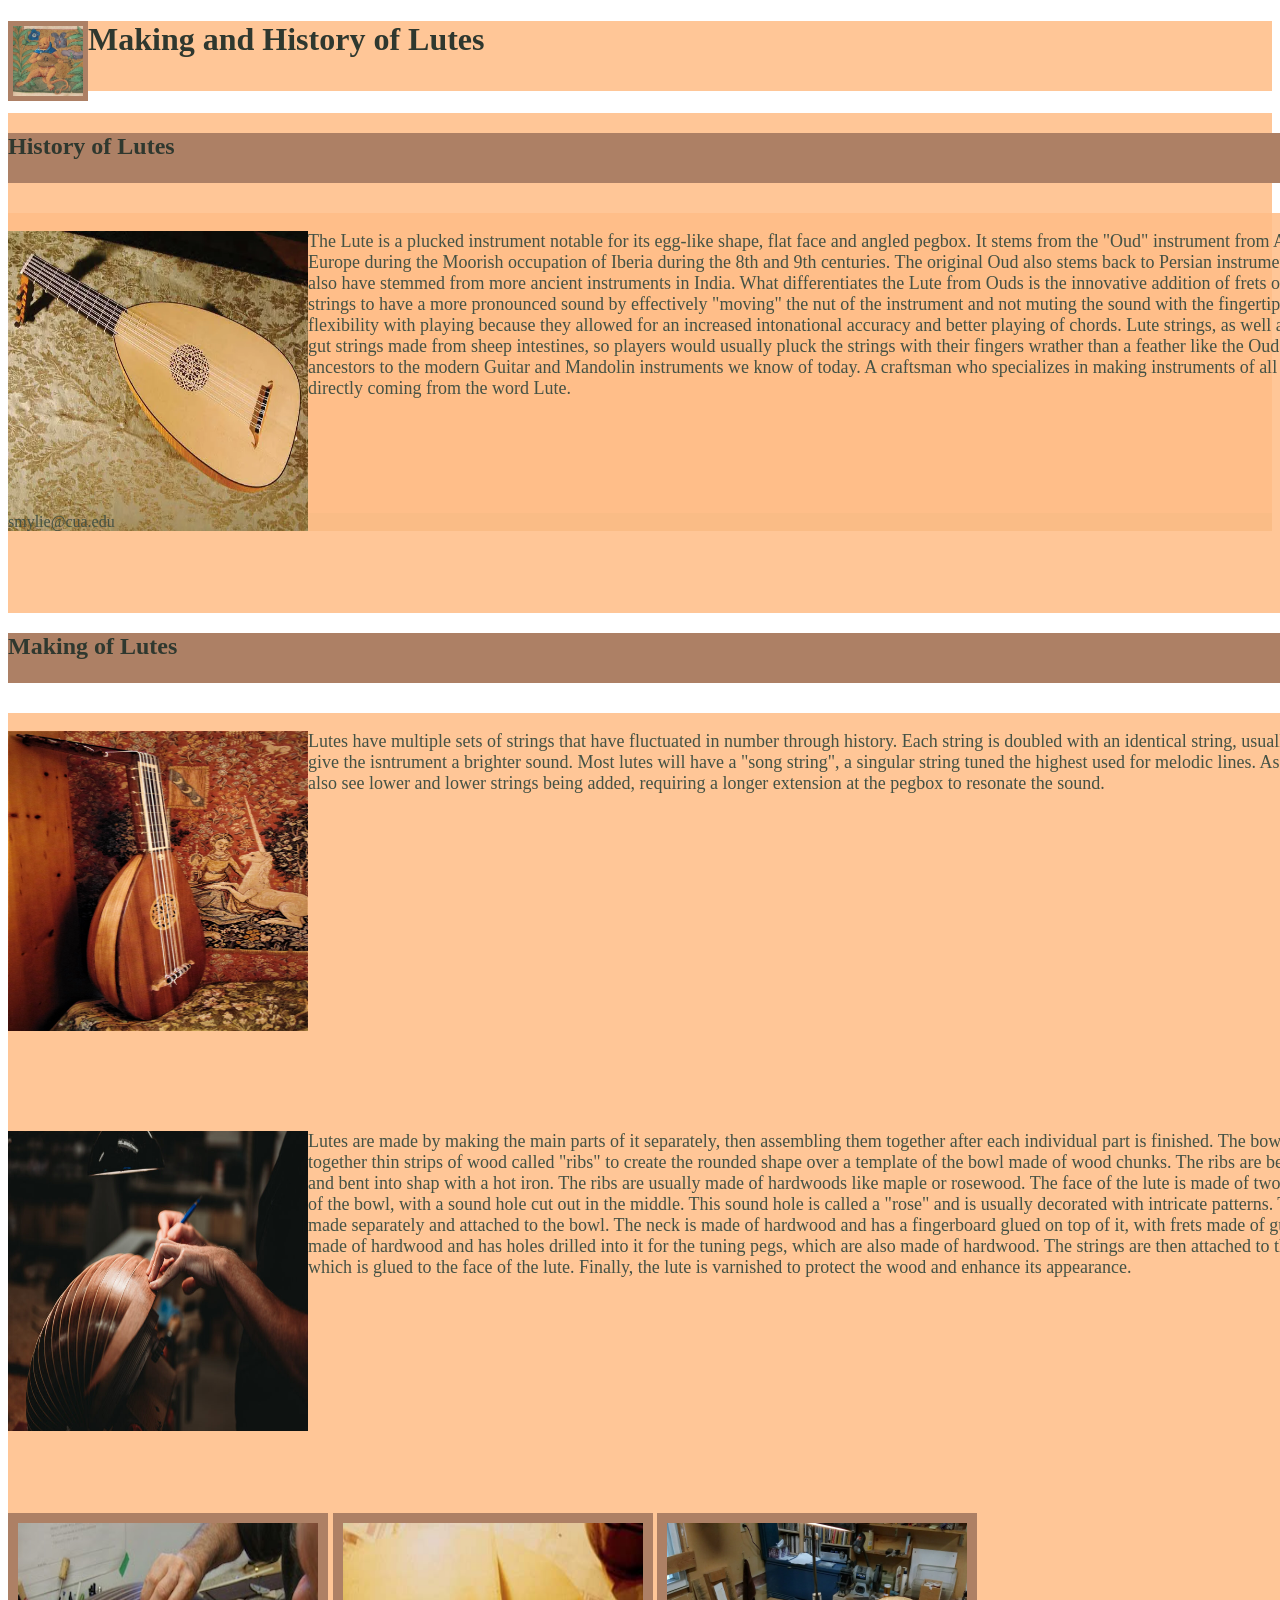
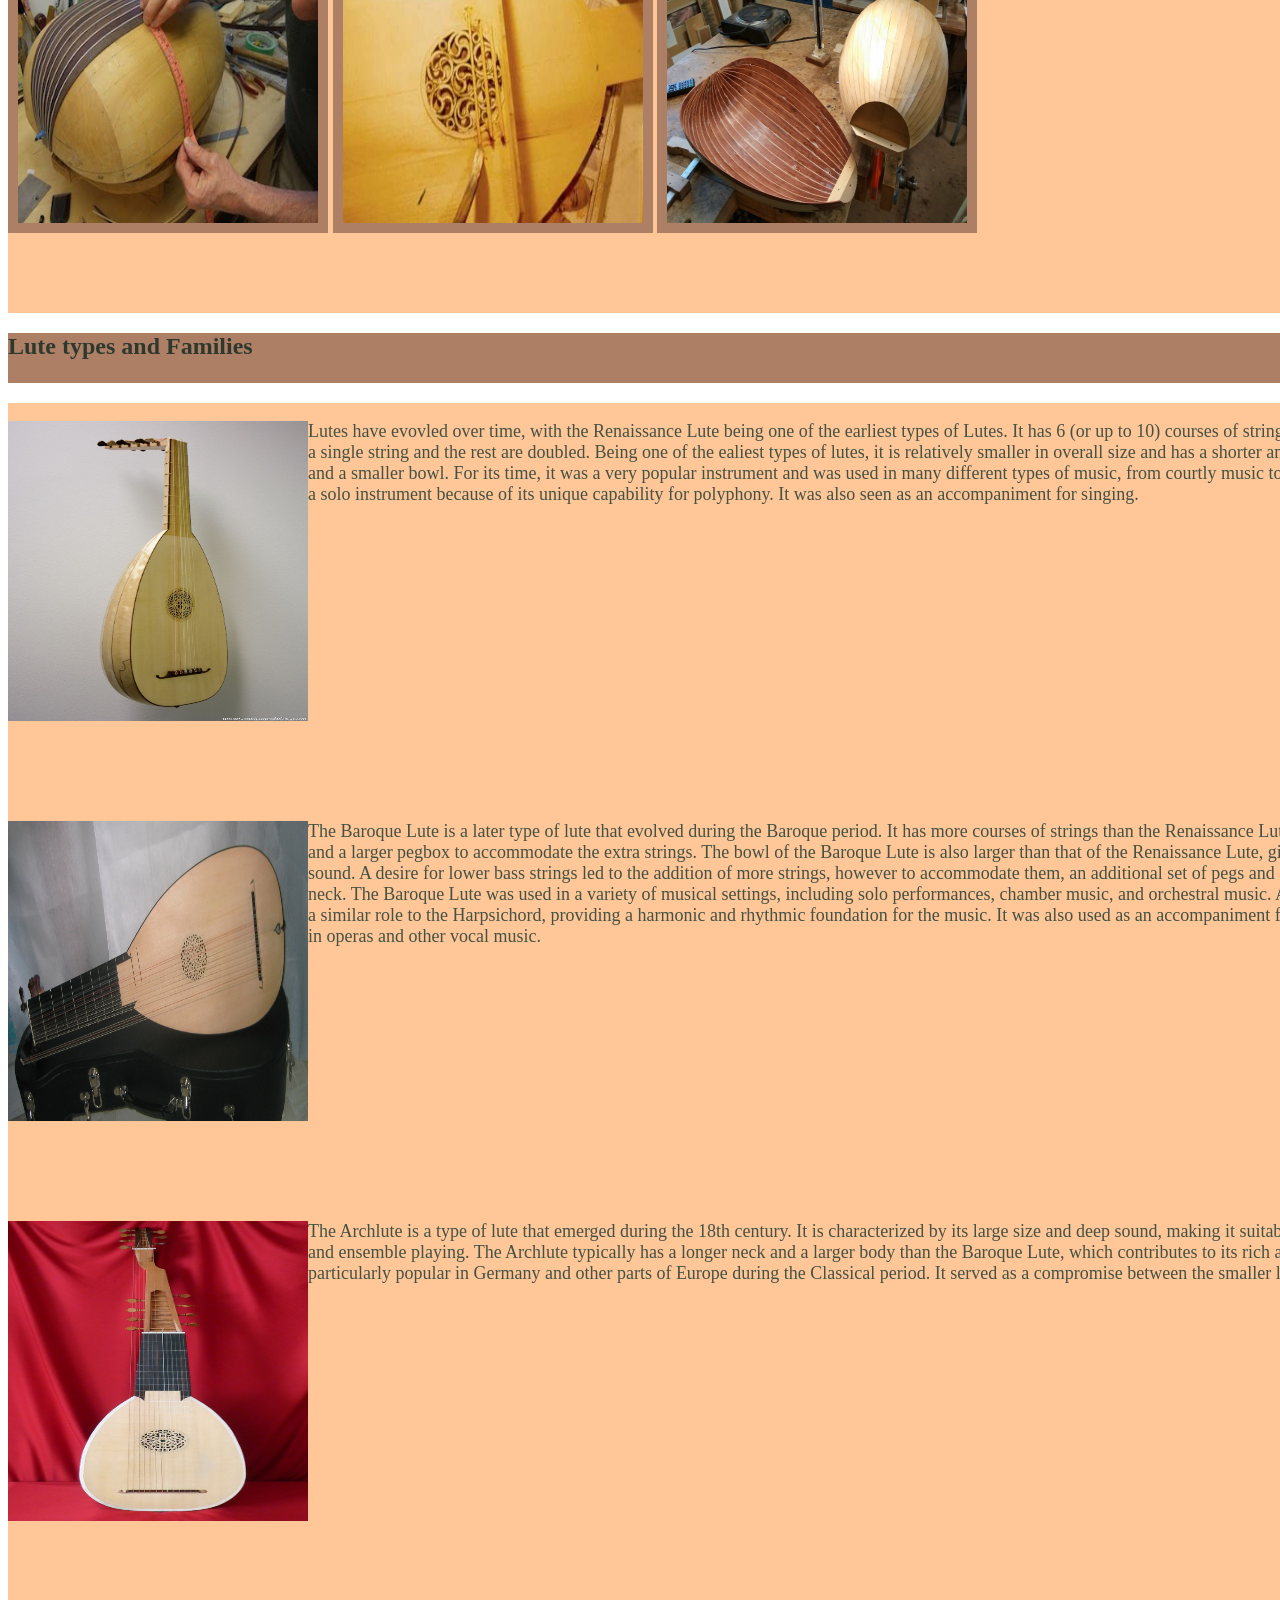
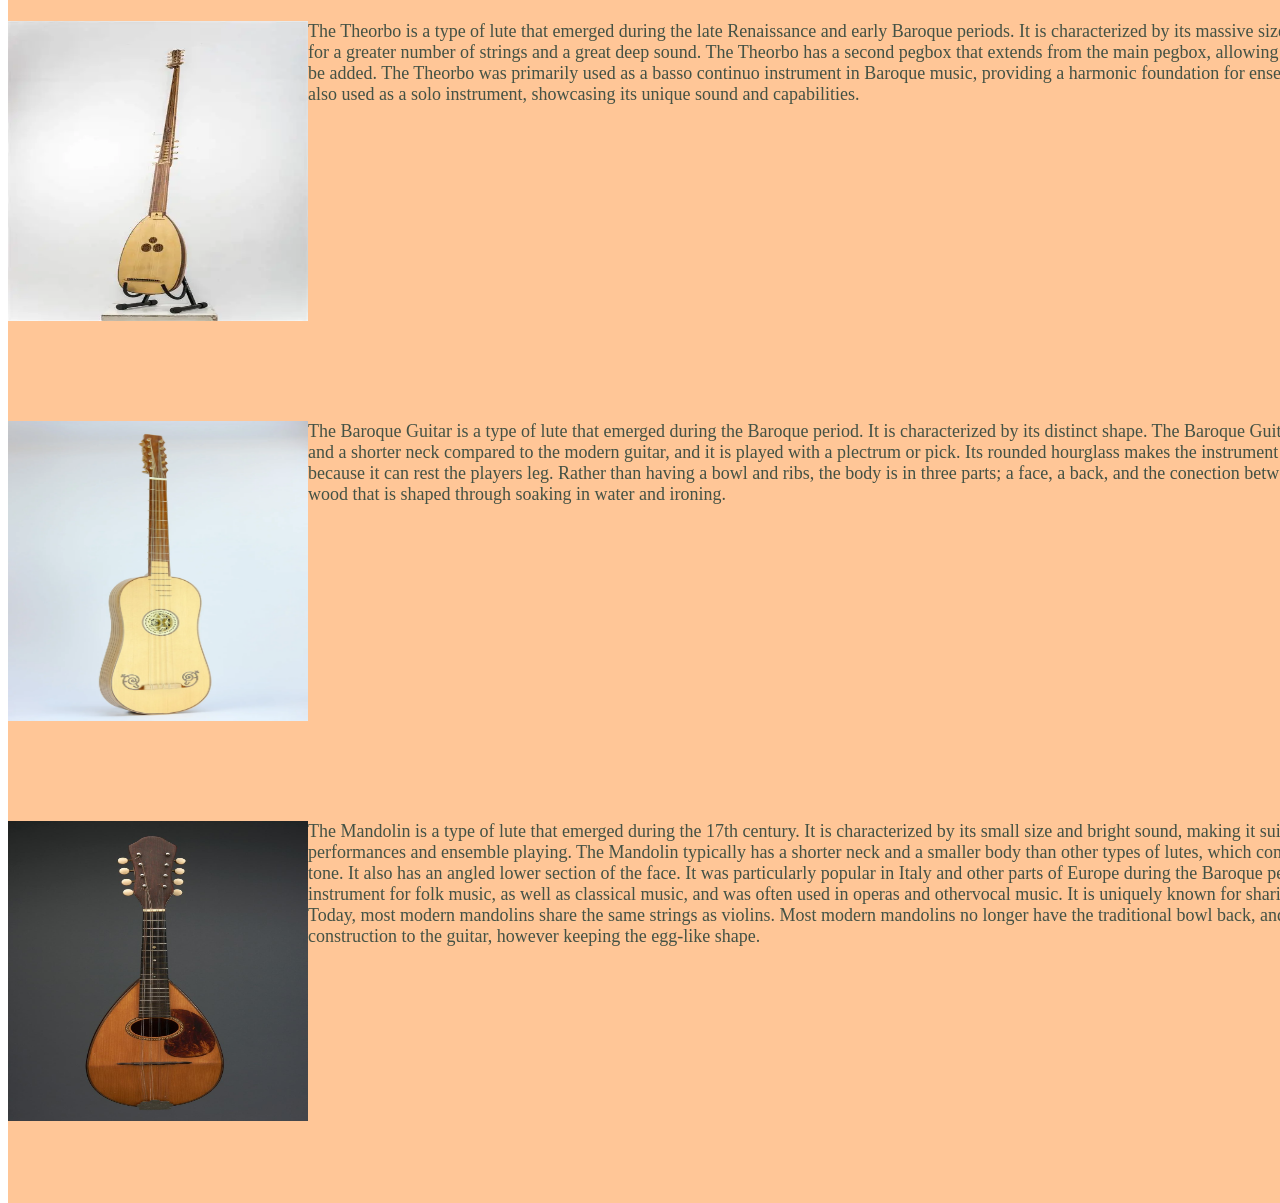
==== index.html @ fcf95455 "Add tag" ====
<!doctype html>
<html>
  <head><!-- Google tag (gtag.js) -->
<script async src="https://www.googletagmanager.com/gtag/js?id=G-23XBQBWNM7"></script>
<script>
  window.dataLayer = window.dataLayer || [];
  function gtag(){dataLayer.push(arguments);}
  gtag('js', new Date());

  gtag('config', 'G-23XBQBWNM7');
</script>
    <meta name="viewport" content="width=device-width, initial-scale=1">
    <link rel="stylesheet" href="styles.css">
    <script src="js/main.js"></script>
    <title>Lutes</title>
  </head>
  <body>
    <h1><img src="images/catlute.jpg" class="wrap" alt=""> Making and History of Lutes
    </h1>
    <main>
      <h2>History of Lutes</h2>
      <section><p><img src="images/European-lute.webp" class="wrap" alt="">The Lute is a plucked instrument notable for its egg-like shape, 
      flat face and angled pegbox. It stems from the "Oud" instrument from Arabia and made its way over to Europe during the Moorish occupation
      of Iberia during the 8th and 9th centuries. The original Oud also stems back to Persian instruments called "Barbud," which will 
      also have stemmed from more ancient instruments in India. What differentiates the Lute from Ouds is the innovative addition of frets
      on the fingerboard, allowing the strings to have a more pronounced sound by effectively "moving" the nut of the instrument and 
      not muting the sound with the fingertips. Frets also gave more musical flexibility with playing because they allowed for an 
      increased intonational accuracy and better playing of chords. Lute strings, as well as their frets, were made of soft
      gut strings made from sheep intestines, so players would usually pluck the strings with their fingers wrather than a 
      feather like the Oud. Lutes are the instrumental ancestors to the modern Guitar and Mandolin instruments we know of today.
      A craftsman who specializes in making instruments of all types is called a "Luthier," directly coming from the word Lute.
      </p></section>
      <h2>Making of Lutes</h2>
      <section><p><img src="images/lute1.jpg" class ="wrap" alt="">Lutes have multiple sets of strings that have fluctuated in number through
      history. Each string is doubled with an identical string, usually tuned an octave higher to give the isntrument a brighter sound.
      Most lutes will have a "song string", a singular string tuned the highest used for melodic lines. As lute making evovled,
      we will also see lower and lower strings being added, requiring a longer extension at the pegbox to resonate the sound.
      </p></section>

      <section><p><img src="images/lutemaking.jpg" class="wrap" alt="">Lutes are made by making the main parts of it separately, then assembling them together after each individual
        part is finished. The bowl of the lute is made by gluing together thin strips of wood called "ribs" to create the rounded shape over a template of the bowl made of wood chunks.
        The ribs are bent by soaking them in water and bent into shap with a hot iron.
        The ribs are usually made of hardwoods like maple or rosewood. The face of the lute is made of two spruce pieces and glued on top of the bowl, 
        with a sound hole cut out in the middle. This sound hole is called a "rose" and is usually decorated with intricate patterns. 
        The neck and pegbox are also made separately and attached to the bowl. The neck is made of hardwood and has a fingerboard glued on top of it, 
        with frets made of gut tied around it. The pegbox is made of hardwood and has holes drilled into it for the tuning pegs, which are also made of hardwood. 
        The strings are then attached to the pegbox and the bridge, which is glued to the face of the lute. Finally, the lute is varnished to protect the wood and 
        enhance its appearance.  
      </p></section>
      
      <section id="imagelutes"><img src="images/lutetemplate.jpg" class="decor" alt="">
        <img src="images/luterose.jpg" class="decor" alt="">
        <img src="images/lutebowl.jpg" class="decor" alt=""></section>

        <h2>Lute types and Families</h2>
      <section><p><img src="images/renaissancelute.jpg" class="wrap" alt="Renaissance Lute">Lutes have evovled over time, with the Renaissance Lute being one of the earliest types of Lutes. 
        It has 6 (or up to 10) courses of strings, with the lowest course being a single string and the rest are doubled. Being one of the ealiest types of lutes, it is relatively smaller in overall
        size and has a shorter and thinner neck, smaller pegbox and a smaller bowl. For its time, it was a very popular instrument and was used in many different types of music, from courtly music to folk music. 
        It was also used as a solo instrument because of its unique capability for polyphony. It was also seen as an accompaniment for singing.</p></section>

      <section><p><img src="images/baroquelute.jpg" class="wrap" alt="Baroque Lute">The Baroque Lute is a later type of lute that evolved during the Baroque period. 
        It has more courses of strings than the Renaissance Lute, giving it a much wider neck and a larger pegbox to accommodate the extra strings. 
        The bowl of the Baroque Lute is also larger than that of the Renaissance Lute, giving it a deeper and richer sound. A desire for lower bass strings led to the addition of more strings, however to 
        accommodate them, an additional set of pegs and extensions were added to the neck. The Baroque Lute was used in a variety of musical settings, 
        including solo performances, chamber music, and orchestral music. A lot of the time, they fullfilled a similar role to the Harpsichord, providing a harmonic and rhythmic foundation for the music. 
        It was also used as an accompaniment for singing, and was often used in operas and other vocal music.</p></section>

        <section><p><img src="images/archlute.jpg" class="wrap" alt="The Archlute">The Archlute is a type of lute that emerged during the 18th century. It is characterized by its large size and deep sound, 
          making it suitable for both solo performances and ensemble playing. The Archlute typically has a longer neck and a larger body than the Baroque Lute, which contributes to its rich and resonant tone. 
          It was particularly popular in Germany and other parts of Europe during the Classical period. It served as a compromise between the smaller lutes and the massive theorbo.</p></section>

        <section><p><img src="images/theorbo.webp" class="wrap" alt="The Theorbo">The Theorbo is a type of lute that emerged during the late Renaissance and early Baroque periods. It is characterized by its massive size and long neck,
           which allows for a greater number of strings and a great deep sound. The Theorbo has a second pegbox that extends from the main pegbox, allowing for additional bass strings to be added. The Theorbo was primarily 
           used as a basso continuo instrument in Baroque music, providing a harmonic foundation for ensembles and orchestras. It was also used as a solo instrument, showcasing its unique sound and capabilities.</p></section>

        <section><p><img src="images/baroqueguitar.webp" class="wrap" alt="Baroque Guitar">The Baroque Guitar is a type of lute that emerged during the Baroque period. It is characterized by its distinct shape.
          The Baroque Guitar typically has a smaller body and a shorter neck compared to the modern guitar, and it is played with a plectrum or pick. Its rounded hourglass makes the instrument more comfortable
          to play because it can rest the players leg. Rather than having a bowl and ribs, the body is in three parts; a face, a back, and the conection between them being a thin strip of wood that is shaped
          through soaking in water and ironing.</p></section>

        <section><p><img src="images/mandolin.jpg" class="wrap" alt="The Mandolin">The Mandolin is a type of lute that emerged during the 17th century. It is characterized by its small size and bright sound,
          making it suitable for both solo performances and ensemble playing. The Mandolin typically has a shorter neck and a smaller body than other types of lutes, which contributes to its bright and lively tone. It also
          has an angled lower section of the face. It was particularly popular in Italy and other parts of Europe during the Baroque period. It served as a popular instrument for folk music, as well as classical music, 
          and was often used in operas and othervocal music. It is uniquely known for sharing the tuning of the violin. Today, most modern mandolins share the same strings as violins. 
          Most modern mandolins no longer have the traditional bowl back, and instead share a similar construction to the guitar, however keeping the egg-like shape.</p></section>
    </main>
    <footer>smylie@cua.edu</footer>
  </body>
</html>
---- styles.css ----
h1{
    font-size: xx-large;
    height: 70px;
    background-color: #ffbd87dc;
    color: rgb(47, 56, 47);
    
    img.wrap{
        float: left;
        width: 70px;
        height: 70px;
        -webkit-shape-outside: url(images/catlute.jpg);
        shape-outside: url(images/catlute.jpg);
        border: 5px solid rgb(173, 128, 101);
    }
        
}
h2{
    font-size: x-large;
    height: 50px;
    background-color: rgb(173, 128, 101);
        color: rgb(47, 56, 47);
    img.wrap{
        float: left;
        width: 50px;
        height: 50px;
         -webkit-shape-outside: url(images/European-lute.webp);
        shape-outside: url(images/European-lute.webp);
         border: 5px solid #ffbd87dc;}
                 p{
        color: rgb(47, 56, 47)
    }
    }

main{
    font-size: large;
    height: 400px;
    background-color: #ffbd87dc;
    img.wrap{
        float: left;
        width: 300px;
        height: 300px;
        -webkit-shape-outside: url(images/European-lute.webp);
        shape-outside: url(images/European-lute.webp);
    }
    display: grid;
    grid-template-rows: 100px 400px 100px;
    grid-template-columns: 1500px;
    p{
        color: rgb(68, 82, 69)
    }
}

section{
    font-size: large;
    height: 400px;
    background-color: #ffbd87dc;
    img.wrap{
        float: left;
        width: 300px;
        height: 300px;
        -webkit-shape-outside: url(images/lute1.jpg);
        shape-outside: url(images/lute1.jpg);
    }
    #imagelutes{
        display: flex;
        flex-direction: row;
    }
    .decor{
        border: 10px solid rgb(173, 128, 101);
        width: 300px;
        height: 300px;
    }
        p{
        color: rgb(68, 82, 69)
    }
}

body{
    color: burlywood
}

footer{
    color: rgb(68, 82, 69);
    background-color: burlywood;
}

@media screen and (max-width: 750px) {
    h1{
        font-size: medium;
        height: 100px;
        background-color: #ffbd87dc;
        img.wrap{
            float: left;
            width: 50px;
            height: 50px;
            -webkit-shape-outside: url(images/catlute.jpg);
            shape-outside: url(images/catlute.jpg);
            border: 5px solid rgb(173, 128, 101);
        }
    }
    h2{
        font-size: medium;
        height: 40px;
        background-color: rgb(173, 128, 101);
        img.wrap{
            float: left;
            width: 40px;
            height: 40px;
             -webkit-shape-outside: url(images/European-lute.webp);
            shape-outside: url(images/European-lute.webp);
             border: 5px solid #ffbd87dc;}
        }

    main{
        font-size: smaller;
        height: auto;
        background-color: #ffbd87dc;
        display: flex;
        flex-direction: column;
        img.wrap{
            float: left;
            width: 200px;
            height: 200px;
            -webkit-shape-outside: url(images/European-lute.webp);
            shape-outside: url(images/European-lute.webp);
        }
            p{
        color: rgb(68, 82, 69)
    }
    }
     section{
        font-size: smaller;
        height: auto;
        background-color: #ffbd87dc;
        img.wrap{
            float: left;
            width: 200px;
            height: 200px;
            -webkit-shape-outside: url(images/lute1.jpg);
            shape-outside: url(images/lute1.jpg);
        }
    }
        #imagelutes{
        display: flex;
        flex-direction: column;
    }
    .decor{
        border: 5px solid rgb(173, 128, 101);
        width: 100px;
        height: 100px;
    }
        p{
        color: rgb(68, 82, 69)
    }
    
    footer{
    color: rgb(68, 82, 69);
    background-color: burlywood;
}
}
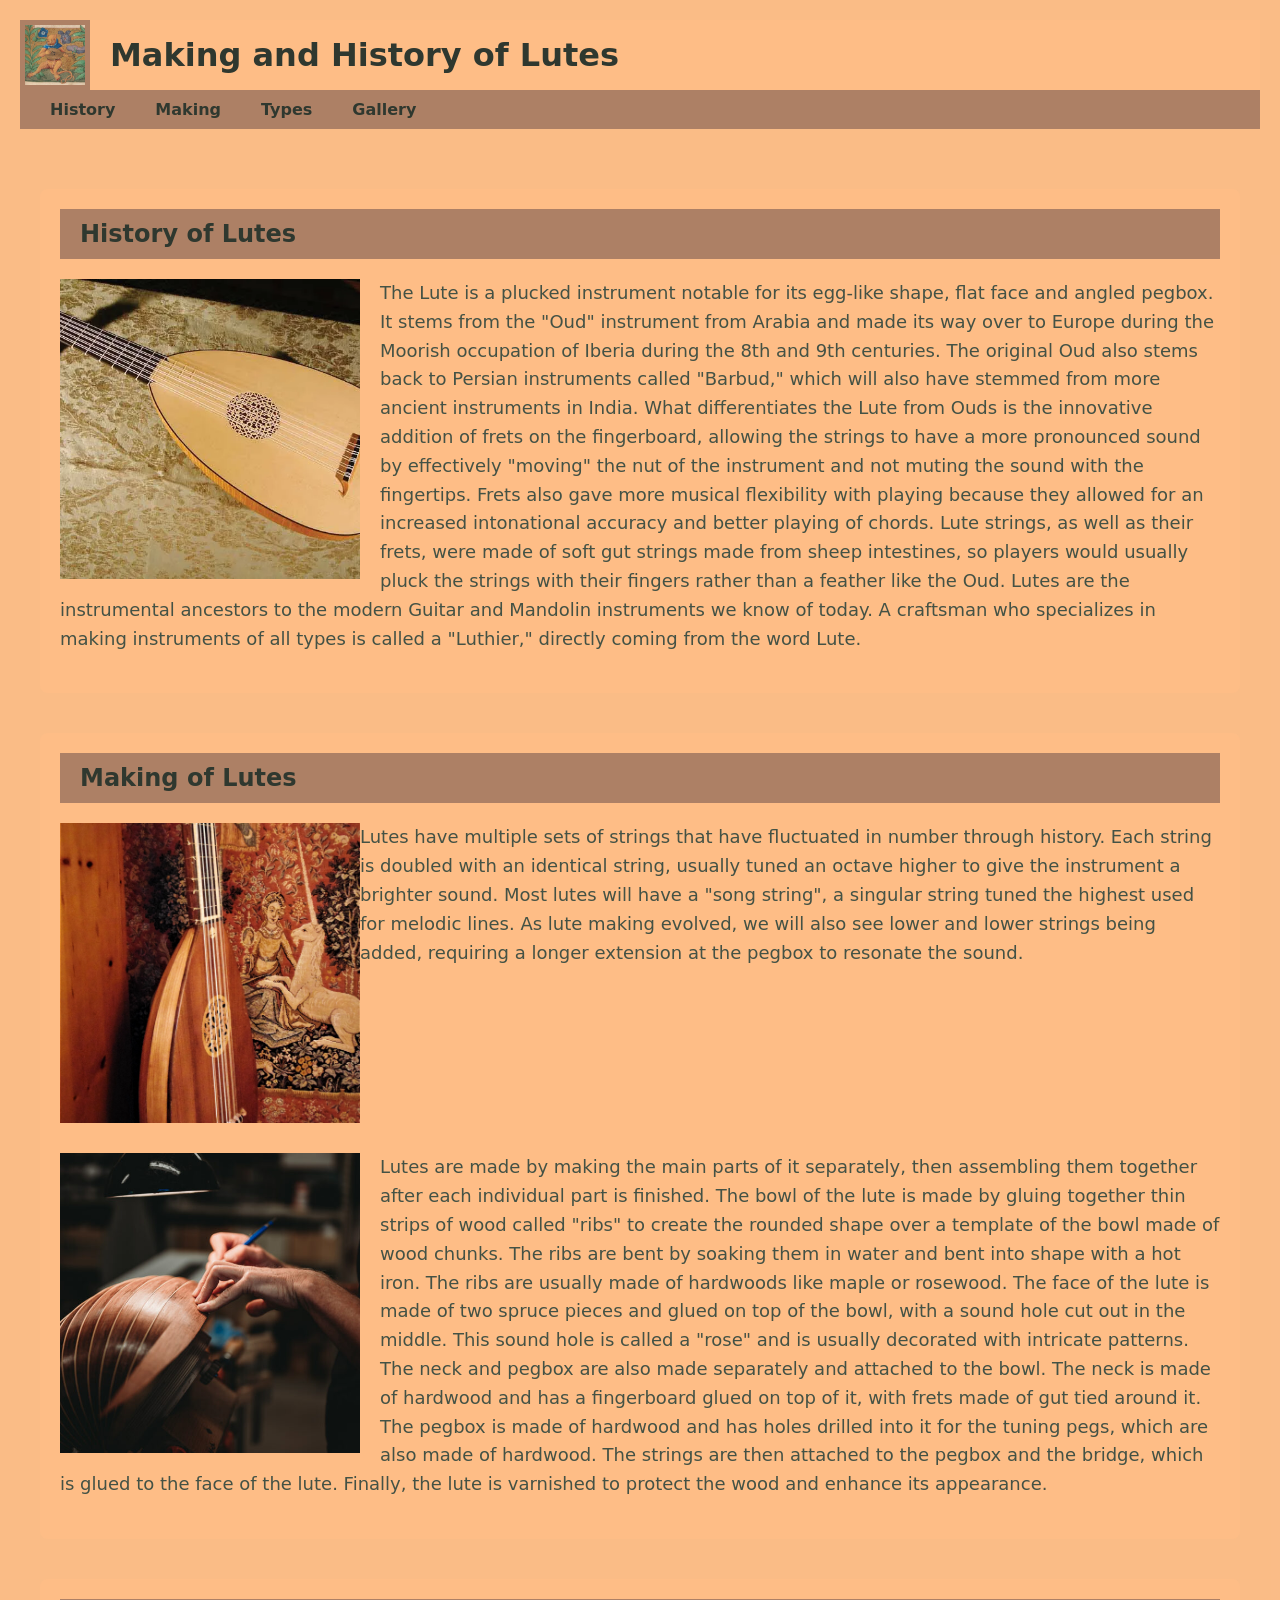
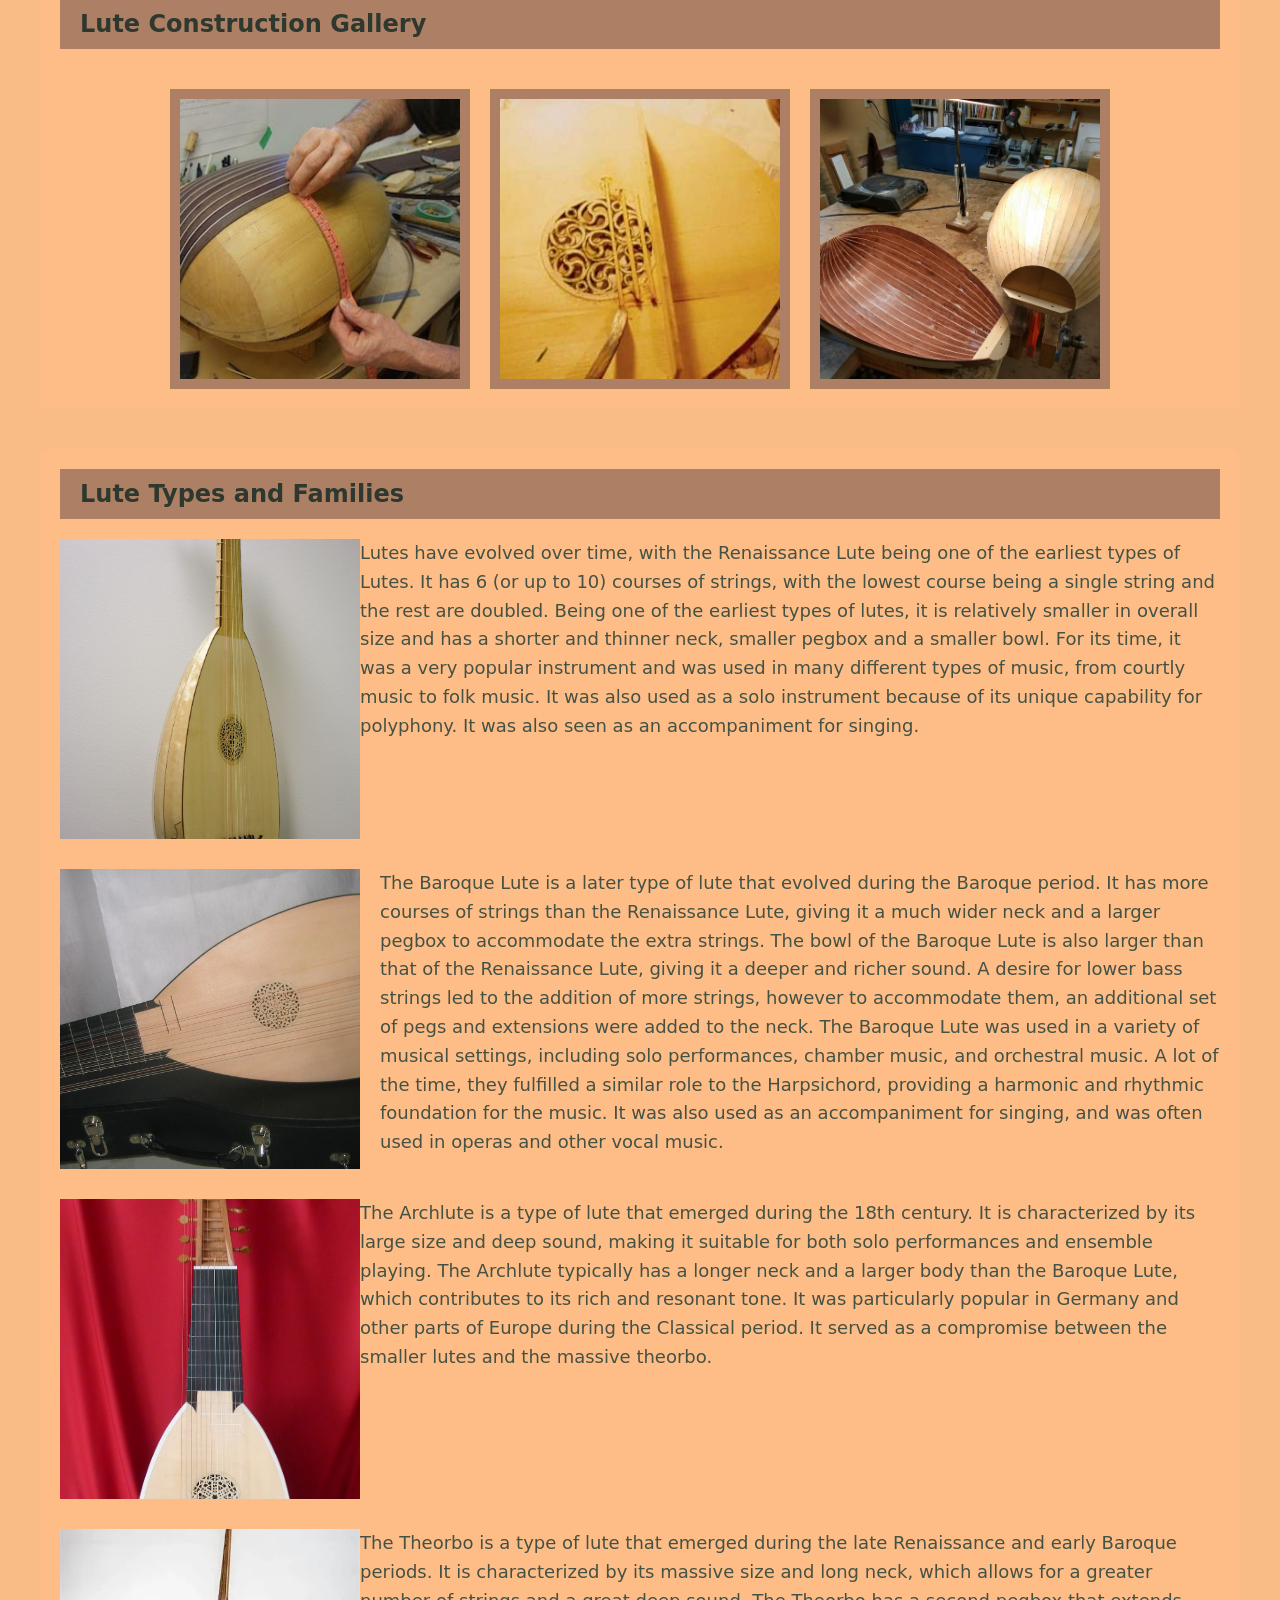
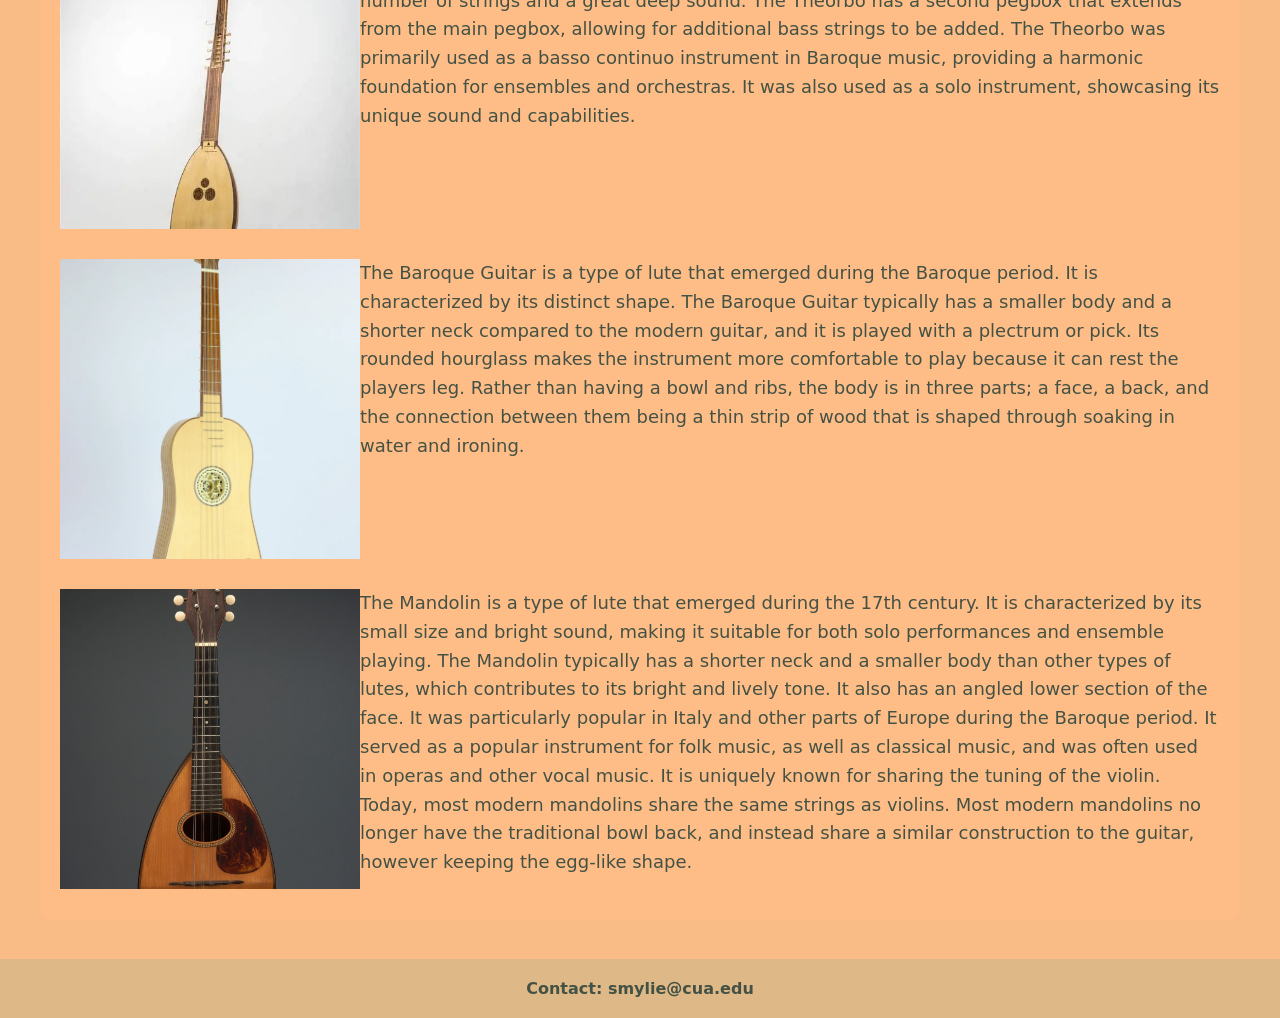
==== commit 7fde762d: "modified:   index.html 	modified:   styles.css" ====
--- a/index.html
+++ b/index.html
@@ -1,89 +1,110 @@
 <!doctype html>
-<html>
-  <head><!-- Google tag (gtag.js) -->
-<script async src="https://www.googletagmanager.com/gtag/js?id=G-23XBQBWNM7"></script>
-<script>
-  window.dataLayer = window.dataLayer || [];
-  function gtag(){dataLayer.push(arguments);}
-  gtag('js', new Date());
-
-  gtag('config', 'G-23XBQBWNM7');
-</script>
+<html lang="en">
+  <head>
+    <!-- Google tag (gtag.js) -->
+    <script async src="https://www.googletagmanager.com/gtag/js?id=G-23XBQBWNM7"></script>
+    <script>
+      window.dataLayer = window.dataLayer || [];
+      function gtag(){dataLayer.push(arguments);}
+      gtag('js', new Date());
+      gtag('config', 'G-23XBQBWNM7');
+    </script>
     <meta name="viewport" content="width=device-width, initial-scale=1">
     <link rel="stylesheet" href="styles.css">
     <script src="js/main.js"></script>
     <title>Lutes</title>
   </head>
   <body>
-    <h1><img src="images/catlute.jpg" class="wrap" alt=""> Making and History of Lutes
-    </h1>
+    <header>
+      <h1><img src="images/catlute.jpg" class="wrap" alt="Lute logo"> Making and History of Lutes</h1>
+      <nav>
+        <ul>
+          <li><a href="#history">History</a></li>
+          <li><a href="#making">Making</a></li>
+          <li><a href="#types">Types</a></li>
+          <li><a href="#gallery">Gallery</a></li>
+        </ul>
+      </nav>
+    </header>
     <main>
-      <h2>History of Lutes</h2>
-      <section><p><img src="images/European-lute.webp" class="wrap" alt="">The Lute is a plucked instrument notable for its egg-like shape, 
-      flat face and angled pegbox. It stems from the "Oud" instrument from Arabia and made its way over to Europe during the Moorish occupation
-      of Iberia during the 8th and 9th centuries. The original Oud also stems back to Persian instruments called "Barbud," which will 
-      also have stemmed from more ancient instruments in India. What differentiates the Lute from Ouds is the innovative addition of frets
-      on the fingerboard, allowing the strings to have a more pronounced sound by effectively "moving" the nut of the instrument and 
-      not muting the sound with the fingertips. Frets also gave more musical flexibility with playing because they allowed for an 
-      increased intonational accuracy and better playing of chords. Lute strings, as well as their frets, were made of soft
-      gut strings made from sheep intestines, so players would usually pluck the strings with their fingers wrather than a 
-      feather like the Oud. Lutes are the instrumental ancestors to the modern Guitar and Mandolin instruments we know of today.
-      A craftsman who specializes in making instruments of all types is called a "Luthier," directly coming from the word Lute.
-      </p></section>
-      <h2>Making of Lutes</h2>
-      <section><p><img src="images/lute1.jpg" class ="wrap" alt="">Lutes have multiple sets of strings that have fluctuated in number through
-      history. Each string is doubled with an identical string, usually tuned an octave higher to give the isntrument a brighter sound.
-      Most lutes will have a "song string", a singular string tuned the highest used for melodic lines. As lute making evovled,
-      we will also see lower and lower strings being added, requiring a longer extension at the pegbox to resonate the sound.
-      </p></section>
-
-      <section><p><img src="images/lutemaking.jpg" class="wrap" alt="">Lutes are made by making the main parts of it separately, then assembling them together after each individual
+      <section id="history">
+        <h2>History of Lutes</h2>
+        <p><img src="images/European-lute.webp" class="wrap" alt="European Lute">The Lute is a plucked instrument notable for its egg-like shape, 
+        flat face and angled pegbox. It stems from the "Oud" instrument from Arabia and made its way over to Europe during the Moorish occupation
+        of Iberia during the 8th and 9th centuries. The original Oud also stems back to Persian instruments called "Barbud," which will 
+        also have stemmed from more ancient instruments in India. What differentiates the Lute from Ouds is the innovative addition of frets
+        on the fingerboard, allowing the strings to have a more pronounced sound by effectively "moving" the nut of the instrument and 
+        not muting the sound with the fingertips. Frets also gave more musical flexibility with playing because they allowed for an 
+        increased intonational accuracy and better playing of chords. Lute strings, as well as their frets, were made of soft
+        gut strings made from sheep intestines, so players would usually pluck the strings with their fingers rather than a 
+        feather like the Oud. Lutes are the instrumental ancestors to the modern Guitar and Mandolin instruments we know of today.
+        A craftsman who specializes in making instruments of all types is called a "Luthier," directly coming from the word Lute.</p>
+      </section>
+      <section id="making">
+        <h2>Making of Lutes</h2>
+        <p><img src="images/lute1.jpg" class="wrap" alt="Lute making">Lutes have multiple sets of strings that have fluctuated in number through
+        history. Each string is doubled with an identical string, usually tuned an octave higher to give the instrument a brighter sound.
+        Most lutes will have a "song string", a singular string tuned the highest used for melodic lines. As lute making evolved,
+        we will also see lower and lower strings being added, requiring a longer extension at the pegbox to resonate the sound.</p>
+        
+        <p><img src="images/lutemaking.jpg" class="wrap" alt="Lute construction">Lutes are made by making the main parts of it separately, then assembling them together after each individual
         part is finished. The bowl of the lute is made by gluing together thin strips of wood called "ribs" to create the rounded shape over a template of the bowl made of wood chunks.
-        The ribs are bent by soaking them in water and bent into shap with a hot iron.
+        The ribs are bent by soaking them in water and bent into shape with a hot iron.
         The ribs are usually made of hardwoods like maple or rosewood. The face of the lute is made of two spruce pieces and glued on top of the bowl, 
         with a sound hole cut out in the middle. This sound hole is called a "rose" and is usually decorated with intricate patterns. 
         The neck and pegbox are also made separately and attached to the bowl. The neck is made of hardwood and has a fingerboard glued on top of it, 
         with frets made of gut tied around it. The pegbox is made of hardwood and has holes drilled into it for the tuning pegs, which are also made of hardwood. 
         The strings are then attached to the pegbox and the bridge, which is glued to the face of the lute. Finally, the lute is varnished to protect the wood and 
-        enhance its appearance.  
-      </p></section>
+        enhance its appearance.</p>
+      </section>
       
-      <section id="imagelutes"><img src="images/lutetemplate.jpg" class="decor" alt="">
-        <img src="images/luterose.jpg" class="decor" alt="">
-        <img src="images/lutebowl.jpg" class="decor" alt=""></section>
+      <section id="gallery">
+        <h2>Lute Construction Gallery</h2>
+        <div id="imagelutes">
+          <img src="images/lutetemplate.jpg" class="decor" alt="Lute template">
+          <img src="images/luterose.jpg" class="decor" alt="Lute rose">
+          <img src="images/lutebowl.jpg" class="decor" alt="Lute bowl">
+        </div>
+      </section>
 
-        <h2>Lute types and Families</h2>
-      <section><p><img src="images/renaissancelute.jpg" class="wrap" alt="Renaissance Lute">Lutes have evovled over time, with the Renaissance Lute being one of the earliest types of Lutes. 
-        It has 6 (or up to 10) courses of strings, with the lowest course being a single string and the rest are doubled. Being one of the ealiest types of lutes, it is relatively smaller in overall
+      <section id="types">
+        <h2>Lute Types and Families</h2>
+        
+        <p><img src="images/renaissancelute.jpg" class="wrap" alt="Renaissance Lute">Lutes have evolved over time, with the Renaissance Lute being one of the earliest types of Lutes. 
+        It has 6 (or up to 10) courses of strings, with the lowest course being a single string and the rest are doubled. Being one of the earliest types of lutes, it is relatively smaller in overall
         size and has a shorter and thinner neck, smaller pegbox and a smaller bowl. For its time, it was a very popular instrument and was used in many different types of music, from courtly music to folk music. 
-        It was also used as a solo instrument because of its unique capability for polyphony. It was also seen as an accompaniment for singing.</p></section>
+        It was also used as a solo instrument because of its unique capability for polyphony. It was also seen as an accompaniment for singing.</p>
 
-      <section><p><img src="images/baroquelute.jpg" class="wrap" alt="Baroque Lute">The Baroque Lute is a later type of lute that evolved during the Baroque period. 
+        <p><img src="images/baroquelute.jpg" class="wrap" alt="Baroque Lute">The Baroque Lute is a later type of lute that evolved during the Baroque period. 
         It has more courses of strings than the Renaissance Lute, giving it a much wider neck and a larger pegbox to accommodate the extra strings. 
         The bowl of the Baroque Lute is also larger than that of the Renaissance Lute, giving it a deeper and richer sound. A desire for lower bass strings led to the addition of more strings, however to 
         accommodate them, an additional set of pegs and extensions were added to the neck. The Baroque Lute was used in a variety of musical settings, 
-        including solo performances, chamber music, and orchestral music. A lot of the time, they fullfilled a similar role to the Harpsichord, providing a harmonic and rhythmic foundation for the music. 
-        It was also used as an accompaniment for singing, and was often used in operas and other vocal music.</p></section>
+        including solo performances, chamber music, and orchestral music. A lot of the time, they fulfilled a similar role to the Harpsichord, providing a harmonic and rhythmic foundation for the music. 
+        It was also used as an accompaniment for singing, and was often used in operas and other vocal music.</p>
 
-        <section><p><img src="images/archlute.jpg" class="wrap" alt="The Archlute">The Archlute is a type of lute that emerged during the 18th century. It is characterized by its large size and deep sound, 
+        <p><img src="images/archlute.jpg" class="wrap" alt="The Archlute">The Archlute is a type of lute that emerged during the 18th century. It is characterized by its large size and deep sound, 
           making it suitable for both solo performances and ensemble playing. The Archlute typically has a longer neck and a larger body than the Baroque Lute, which contributes to its rich and resonant tone. 
-          It was particularly popular in Germany and other parts of Europe during the Classical period. It served as a compromise between the smaller lutes and the massive theorbo.</p></section>
+          It was particularly popular in Germany and other parts of Europe during the Classical period. It served as a compromise between the smaller lutes and the massive theorbo.</p>
 
-        <section><p><img src="images/theorbo.webp" class="wrap" alt="The Theorbo">The Theorbo is a type of lute that emerged during the late Renaissance and early Baroque periods. It is characterized by its massive size and long neck,
+        <p><img src="images/theorbo.webp" class="wrap" alt="The Theorbo">The Theorbo is a type of lute that emerged during the late Renaissance and early Baroque periods. It is characterized by its massive size and long neck,
            which allows for a greater number of strings and a great deep sound. The Theorbo has a second pegbox that extends from the main pegbox, allowing for additional bass strings to be added. The Theorbo was primarily 
-           used as a basso continuo instrument in Baroque music, providing a harmonic foundation for ensembles and orchestras. It was also used as a solo instrument, showcasing its unique sound and capabilities.</p></section>
+           used as a basso continuo instrument in Baroque music, providing a harmonic foundation for ensembles and orchestras. It was also used as a solo instrument, showcasing its unique sound and capabilities.</p>
 
-        <section><p><img src="images/baroqueguitar.webp" class="wrap" alt="Baroque Guitar">The Baroque Guitar is a type of lute that emerged during the Baroque period. It is characterized by its distinct shape.
+        <p><img src="images/baroqueguitar.webp" class="wrap" alt="Baroque Guitar">The Baroque Guitar is a type of lute that emerged during the Baroque period. It is characterized by its distinct shape.
           The Baroque Guitar typically has a smaller body and a shorter neck compared to the modern guitar, and it is played with a plectrum or pick. Its rounded hourglass makes the instrument more comfortable
-          to play because it can rest the players leg. Rather than having a bowl and ribs, the body is in three parts; a face, a back, and the conection between them being a thin strip of wood that is shaped
-          through soaking in water and ironing.</p></section>
+          to play because it can rest the players leg. Rather than having a bowl and ribs, the body is in three parts; a face, a back, and the connection between them being a thin strip of wood that is shaped
+          through soaking in water and ironing.</p>
 
-        <section><p><img src="images/mandolin.jpg" class="wrap" alt="The Mandolin">The Mandolin is a type of lute that emerged during the 17th century. It is characterized by its small size and bright sound,
+        <p><img src="images/mandolin.jpg" class="wrap" alt="The Mandolin">The Mandolin is a type of lute that emerged during the 17th century. It is characterized by its small size and bright sound,
           making it suitable for both solo performances and ensemble playing. The Mandolin typically has a shorter neck and a smaller body than other types of lutes, which contributes to its bright and lively tone. It also
           has an angled lower section of the face. It was particularly popular in Italy and other parts of Europe during the Baroque period. It served as a popular instrument for folk music, as well as classical music, 
-          and was often used in operas and othervocal music. It is uniquely known for sharing the tuning of the violin. Today, most modern mandolins share the same strings as violins. 
-          Most modern mandolins no longer have the traditional bowl back, and instead share a similar construction to the guitar, however keeping the egg-like shape.</p></section>
+          and was often used in operas and other vocal music. It is uniquely known for sharing the tuning of the violin. Today, most modern mandolins share the same strings as violins. 
+          Most modern mandolins no longer have the traditional bowl back, and instead share a similar construction to the guitar, however keeping the egg-like shape.</p>
+      </section>
     </main>
-    <footer>smylie@cua.edu</footer>
+    
+    <footer>
+      <p>Contact: smylie@cua.edu</p>
+    </footer>
   </body>
 </html>
--- a/styles.css
+++ b/styles.css
@@ -1,161 +1,301 @@
-h1{
-    font-size: xx-large;
+:root {
+    /* Color palette */
+    --color-primary: #ffbd87dc;
+    --color-secondary: rgb(173, 128, 101);
+    --color-text-dark: rgb(47, 56, 47);
+    --color-text-light: rgb(68, 82, 69);
+    --color-background: burlywood;
+    
+    /* Font sizes */
+    --font-size-h1: xx-large;
+    --font-size-h2: x-large;
+    --font-size-main: large;
+    --font-size-p: 1rem;
+    
+    /* Spacing */
+    --spacing-sm: 10px;
+    --spacing-md: 20px;
+    --spacing-lg: 40px;
+}
+
+* {
+    margin: 0;
+    padding: 0;
+    box-sizing: border-box;
+}
+
+body {
+    font-family: system-ui, -apple-system, sans-serif;
+    color: var(--color-text-dark);
+    background-color: var(--color-background);
+    min-height: 100vh;
+    display: grid;
+    grid-template-rows: auto 1fr auto;
+    grid-template-areas:
+        "header"
+        "main"
+        "footer";
+}
+
+/* Header */
+header {
+    grid-area: header;
+    background-color: var(--color-primary);
+    padding: var(--spacing-md);
+}
+
+header h1 {
+    font-size: var(--font-size-h1);
     height: 70px;
-    background-color: #ffbd87dc;
-    color: rgb(47, 56, 47);
-    
-    img.wrap{
-        float: left;
-        width: 70px;
-        height: 70px;
-        -webkit-shape-outside: url(images/catlute.jpg);
-        shape-outside: url(images/catlute.jpg);
-        border: 5px solid rgb(173, 128, 101);
-    }
-        
-}
-h2{
-    font-size: x-large;
+    background-color: var(--color-primary);
+    color: var(--color-text-dark);
+    display: flex;
+    align-items: center;
+    gap: var(--spacing-md);
+}
+
+header h1 img.wrap {
+    width: 70px;
+    height: 70px;
+    object-fit: cover;
+    border: 5px solid var(--color-secondary);
+    -webkit-shape-outside: url(images/catlute.jpg);
+    shape-outside: url(images/catlute.jpg);
+    float: none;
+}
+
+/* Navigation */
+nav {
+    background-color: var(--color-secondary);
+    padding: var(--spacing-sm) var(--spacing-md);
+}
+
+nav ul {
+    list-style: none;
+    display: flex;
+    flex-wrap: wrap;
+    gap: var(--spacing-md);
+}
+
+nav a {
+    color: var(--color-text-dark);
+    text-decoration: none;
+    font-weight: bold;
+    padding: var(--spacing-sm);
+    transition: background-color 0.3s;
+}
+
+nav a:hover {
+    background-color: var(--color-primary);
+    border-radius: 4px;
+}
+
+/* Main content */
+main {
+    grid-area: main;
+    font-size: var(--font-size-main);
+    background-color: var(--color-primary);
+    display: grid;
+    grid-template-rows: auto;
+    gap: var(--spacing-lg);
+    padding: var(--spacing-lg);
+}
+
+main h2 {
+    font-size: var(--font-size-h2);
     height: 50px;
-    background-color: rgb(173, 128, 101);
-        color: rgb(47, 56, 47);
-    img.wrap{
-        float: left;
+    background-color: var(--color-secondary);
+    color: var(--color-text-dark);
+    display: flex;
+    align-items: center;
+    padding-left: var(--spacing-md);
+    margin-bottom: var(--spacing-md);
+}
+
+main h2 img.wrap {
+    width: 50px;
+    height: 50px;
+    object-fit: cover;
+    -webkit-shape-outside: url(images/European-lute.webp);
+    shape-outside: url(images/European-lute.webp);
+    border: 5px solid var(--color-primary);
+    margin-right: var(--spacing-md);
+    float: none;
+}
+
+main section {
+    background-color: var(--color-primary);
+    padding: var(--spacing-md);
+    border-radius: 8px;
+}
+
+main section p {
+    color: var(--color-text-light);
+    line-height: 1.6;
+    margin-bottom: var(--spacing-md);
+    clear: both;
+}
+
+main section img.wrap {
+    float: left;
+    width: 300px;
+    height: 300px;
+    object-fit: cover;
+    -webkit-shape-outside: url(images/European-lute.webp);
+    shape-outside: url(images/European-lute.webp);
+    margin-right: var(--spacing-md);
+    margin-bottom: var(--spacing-sm);
+    margin-top: 0;
+}
+
+/* Clear float after first image in each paragraph */
+main section p + p {
+    clear: both;
+    padding-top: var(--spacing-md);
+}
+
+/* Image gallery */
+#imagelutes {
+    display: flex;
+    flex-direction: row;
+    flex-wrap: wrap;
+    gap: var(--spacing-md);
+    justify-content: center;
+    margin-top: var(--spacing-lg);
+}
+
+.decor {
+    border: 10px solid var(--color-secondary);
+    width: 300px;
+    height: 300px;
+    object-fit: cover;
+}
+
+/* Footer */
+footer {
+    grid-area: footer;
+    color: var(--color-text-light);
+    background-color: var(--color-background);
+    padding: var(--spacing-md);
+    text-align: center;
+    font-weight: bold;
+}
+
+/* Responsive Design */
+@media screen and (max-width: 1200px) {
+    :root {
+        --font-size-h1: x-large;
+    }
+    
+    main section img.wrap {
+        width: 250px;
+        height: 250px;
+    }
+    
+    .decor {
+        width: 250px;
+        height: 250px;
+    }
+}
+
+@media screen and (max-width: 900px) {
+    main {
+        padding: var(--spacing-md);
+    }
+    
+    main section img.wrap {
+        width: 200px;
+        height: 200px;
+    }
+    
+    .decor {
+        width: 200px;
+        height: 200px;
+    }
+    
+    #imagelutes {
+        flex-direction: column;
+        align-items: center;
+    }
+}
+
+@media screen and (max-width: 750px) {
+    :root {
+        --font-size-h1: medium;
+        --font-size-h2: large;
+        --font-size-main: smaller;
+    }
+    
+    header h1 {
+        height: auto;
+        flex-direction: column;
+        text-align: center;
+        gap: var(--spacing-sm);
+    }
+    
+    header h1 img.wrap {
         width: 50px;
         height: 50px;
-         -webkit-shape-outside: url(images/European-lute.webp);
-        shape-outside: url(images/European-lute.webp);
-         border: 5px solid #ffbd87dc;}
-                 p{
-        color: rgb(47, 56, 47)
-    }
-    }
-
-main{
-    font-size: large;
-    height: 400px;
-    background-color: #ffbd87dc;
-    img.wrap{
-        float: left;
-        width: 300px;
-        height: 300px;
-        -webkit-shape-outside: url(images/European-lute.webp);
-        shape-outside: url(images/European-lute.webp);
-    }
-    display: grid;
-    grid-template-rows: 100px 400px 100px;
-    grid-template-columns: 1500px;
-    p{
-        color: rgb(68, 82, 69)
-    }
-}
-
-section{
-    font-size: large;
-    height: 400px;
-    background-color: #ffbd87dc;
-    img.wrap{
-        float: left;
-        width: 300px;
-        height: 300px;
-        -webkit-shape-outside: url(images/lute1.jpg);
-        shape-outside: url(images/lute1.jpg);
-    }
-    #imagelutes{
+    }
+    
+    nav ul {
+        flex-direction: column;
+        align-items: center;
+    }
+    
+    main {
         display: flex;
-        flex-direction: row;
-    }
-    .decor{
-        border: 10px solid rgb(173, 128, 101);
-        width: 300px;
-        height: 300px;
-    }
-        p{
-        color: rgb(68, 82, 69)
-    }
-}
-
-body{
-    color: burlywood
-}
-
-footer{
-    color: rgb(68, 82, 69);
-    background-color: burlywood;
-}
-
-@media screen and (max-width: 750px) {
-    h1{
-        font-size: medium;
-        height: 100px;
-        background-color: #ffbd87dc;
-        img.wrap{
-            float: left;
-            width: 50px;
-            height: 50px;
-            -webkit-shape-outside: url(images/catlute.jpg);
-            shape-outside: url(images/catlute.jpg);
-            border: 5px solid rgb(173, 128, 101);
-        }
-    }
-    h2{
-        font-size: medium;
-        height: 40px;
-        background-color: rgb(173, 128, 101);
-        img.wrap{
-            float: left;
-            width: 40px;
-            height: 40px;
-             -webkit-shape-outside: url(images/European-lute.webp);
-            shape-outside: url(images/European-lute.webp);
-             border: 5px solid #ffbd87dc;}
-        }
-
-    main{
-        font-size: smaller;
+        flex-direction: column;
+        gap: var(--spacing-md);
+    }
+    
+    main h2 {
         height: auto;
-        background-color: #ffbd87dc;
-        display: flex;
-        flex-direction: column;
-        img.wrap{
-            float: left;
-            width: 200px;
-            height: 200px;
-            -webkit-shape-outside: url(images/European-lute.webp);
-            shape-outside: url(images/European-lute.webp);
-        }
-            p{
-        color: rgb(68, 82, 69)
-    }
-    }
-     section{
-        font-size: smaller;
+        padding: var(--spacing-sm);
+        text-align: center;
+    }
+    
+    main h2 img.wrap {
+        display: none;
+    }
+    
+    main section {
+        padding: var(--spacing-sm);
+    }
+    
+    main section img.wrap {
+        width: 100%;
+        max-width: 200px;
         height: auto;
-        background-color: #ffbd87dc;
-        img.wrap{
-            float: left;
-            width: 200px;
-            height: 200px;
-            -webkit-shape-outside: url(images/lute1.jpg);
-            shape-outside: url(images/lute1.jpg);
-        }
-    }
-        #imagelutes{
-        display: flex;
-        flex-direction: column;
-    }
-    .decor{
-        border: 5px solid rgb(173, 128, 101);
-        width: 100px;
-        height: 100px;
-    }
-        p{
-        color: rgb(68, 82, 69)
-    }
-    
-    footer{
-    color: rgb(68, 82, 69);
-    background-color: burlywood;
-}
-}
-
+        float: none;
+        display: block;
+        margin: 0 auto var(--spacing-md);
+    }
+    
+    .decor {
+        width: 100%;
+        max-width: 200px;
+        height: auto;
+    }
+    
+    #imagelutes {
+        flex-direction: column;
+        align-items: center;
+    }
+}
+
+@media screen and (max-width: 480px) {
+    :root {
+        --font-size-h1: small;
+        --font-size-h2: medium;
+    }
+    
+    main section img.wrap {
+        max-width: 150px;
+    }
+    
+    .decor {
+        max-width: 150px;
+    }
+}
+
